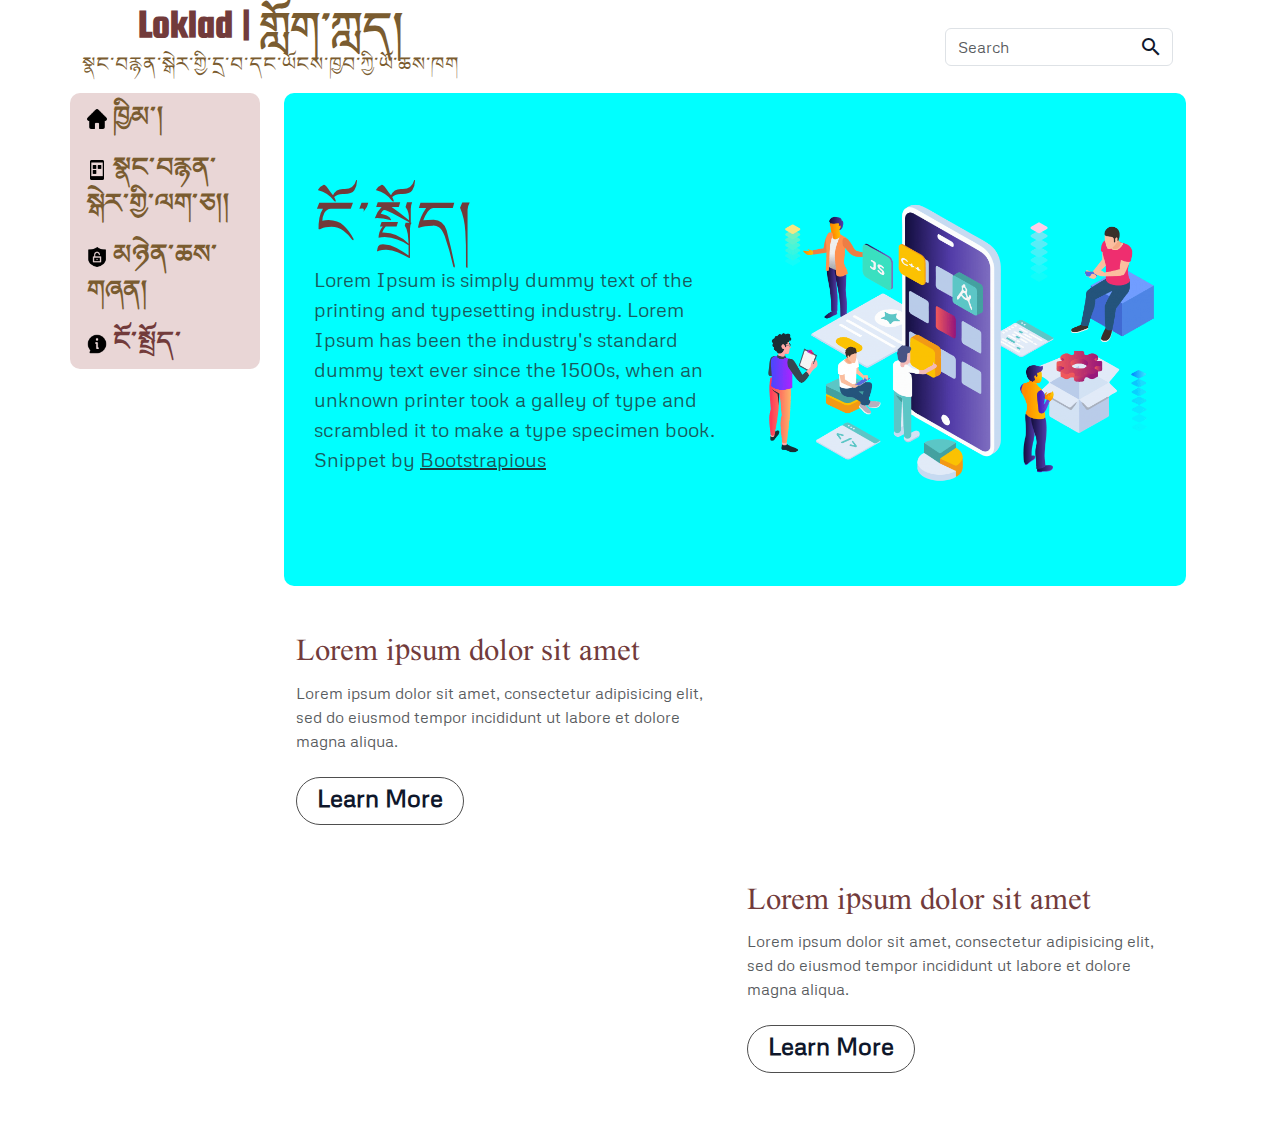
==== about.html @ cc090044 "modification for github" ====
<!doctype html>
<html lang="en">
<head>
  <meta charset="utf-8">
  <meta name="viewport" content="width=device-width, initial-scale=1.0">
  <meta name="description" content="">
  <meta name="author" content="Loklad">
  <title>Loklad</title>
  <!-- Bootstrap CSS -->
  <link href="https://cdn.jsdelivr.net/npm/bootstrap@5.0.0-beta1/dist/css/bootstrap.min.css" rel="stylesheet">

  <!-- Boootstrap's JS -->
  <link href="https://cdn.jsdelivr.net/npm/bootstrap@5.0.2/dist/css/bootstrap.min.css" rel="stylesheet" integrity="sha384-EVSTQN3/azprG1Anm3QDgpJLIm9Nao0Yz1ztcQTwFspd3yD65VohhpuuCOmLASjC" crossorigin="anonymous">
  <!-- Material Icons -->
  <link href="https://fonts.googleapis.com/icon?family=Material+Icons" rel="stylesheet" />
  <link rel="stylesheet" href="https://cdn.jsdelivr.net/npm/bootstrap-icons@1.5.0/font/bootstrap-icons.css">
  <link rel="shortcut icon" href="images/favicon.png" />
  <link rel="stylesheet" href="css/styles.css">
  <script src="https://code.jquery.com/jquery-3.2.1.min.js"></script>
  <script src="js/sidebar.js"></script>
  <script src="js/script.js"></script>

</head>
<body>
    <div class="container-xl">
        <div class="brand">
            <div class="logo text-center">
                <a href="index.html">
                    <h1 class="eng-lang">Loklad | <span class="tib-lang">གློག་ཀླད།</span></h1>
                    <p class="subtitle">སྣང་བརྙན་སྒེར་གྱི་དྲ་བ་དང་ཡོངས་ཁྱབ་ཀྱི་ཡོ་ཆས་ཁག</p>
                </a>
            </div>
            <div class="d-none d-md-inline desktop-search">
                <form class="form-inline">
                    <div class="search-container">
                        <input class="form-control search-box" type="search" placeholder="Search" aria-label="Search">                
                        <i class="material-icons search-icon" type="submit">search</i>
                    </div>
                </form>
            </div>
            <div class="d-inline d-md-none">
                <div class="search-icon" id="search-trigger">
                    <i class="material-icons">search</i>
                </div>
                <form class="mobile-search">
                    <div class="search-container">
                        <input class="form-control search-box" type="search" placeholder="Search" aria-label="Search">                
                    </div>
                </form>
            </div>
            
        </div>
        <ul id="mobile">
            <!-- Toggle button to show/hide the sidebar -->
            <li class="mobile-nav d-md-none" type="button" data-bs-toggle="collapse" data-bs-target="#sidebar">
                <i class="material-icons">menu</i>
            </li>
        </ul>
        <div class="row">
            <!-- Sidebar -->
            <nav id="sidebar" class="col-md-3 col-lg-2 sidebar bg-light collapse">
                <div class="position-sticky">
                    <ul class="nav flex-column">
                        <li><a href="index.html"><img src="images/app-logo/home.png" class="img-fluid breadcrumb-img"> ཁྱིམ་།</a></li>
                        <li><a href="application.html"><img src="images/app-logo/mobile-application.png" class="img-fluid breadcrumb-img"> སྣང་བརྙན་སྒེར་གྱི་ལག་ཅ།།</a></li>
                        <li><a href='other.html'><img src="images/app-logo/cyber-security.png" class="img-fluid breadcrumb-img"> མཉེན་ཆས་གཞན།</a>
                        <li><a href="about.html"><img src="images/app-logo/about.png" class="img-fluid breadcrumb-img"> ངོ་སྤྲོད་</a></li>
                        <!-- Add more navigation links -->
                    </ul>
                </div>
            </nav>
            <nav id="sidebar" class="col-md-3 col-lg-2 sidebar collapse show">
                <ul class="menu">
                    <li><a href="index.html"><img src="images/app-logo/home.png" class="img-fluid breadcrumb-img"> ཁྱིམ་།</a></li>
                    <li><a href="secure.html"><img src="images/app-logo/mobile-application.png" class="img-fluid breadcrumb-img"> སྣང་བརྙན་སྒེར་གྱི་ལག་ཅ།།</a></li>
                    <li><a href='application.html'><img src="images/app-logo/cyber-security.png" class="img-fluid breadcrumb-img"> མཉེན་ཆས་གཞན།</a>
                    <li class="active"><a href="about.html"><img src="images/app-logo/about.png" class="img-fluid breadcrumb-img"> ངོ་སྤྲོད་</a></li>
                </ul> 
            </nav>
            <!-- Main content area -->
            <main class="col-md-9 ms-sm-auto col-lg-10 px-md-4">
                <section>
                    <div class="row m-0 mb-3">
                        <div class="container about py-5">
                            <div class="row h-100 align-items-center py-5">
                                <div class="col-lg-6 about-desc">
                                    <h2 class="display-4">ངོ་སྤྲོད།</h2>
                                    <p class="lead text-muted mb-0">Lorem Ipsum is simply dummy text of the printing and typesetting industry. 
                                    Lorem Ipsum has been the industry's standard dummy text ever since the 1500s, when an unknown printer took a galley of type and scrambled it to make a type specimen book.</p>
                                    <p class="lead text-muted">Snippet by <a href="images/about-bg.png" class="text-muted"> 
                                                <u>Bootstrapious</u></a>
                                    </p>
                                </div>
                                <div class="col-lg-6 d-none d-lg-block"><img src="images/about-bg.png" alt="" class="img-fluid"></div>
                            </div>
                        </div>

                            
                        <div class="container py-5">
                            <div class="row align-items-center mb-5">
                              <div class="col-lg-6 order-2 order-lg-1"><i class="fa fa-bar-chart fa-2x mb-3 text-primary"></i>
                                <h2 class="font-weight-light">Lorem ipsum dolor sit amet</h2>
                                <p class="font-italic text-muted mb-4">Lorem ipsum dolor sit amet, consectetur adipisicing elit, sed do eiusmod tempor incididunt ut labore et dolore magna aliqua.</p>


                                <button type="button" class="btn install" data-bs-toggle="modal" data-bs-target="#learnModal">
                                    Learn More
                                </button>
                                  
                                  <!-- Modal -->
                                <div class="modal fade" id="learnModal" tabindex="-1" aria-labelledby="learnModalLabel" aria-hidden="true">
                                  <div class="modal-dialog">
                                    <div class="modal-content">
                                      <div class="modal-header">
                                          <h1 class="modal-title text-center" id="learnModalLabel">Title ཕབ་ལེན་གནང་རོགས།</h1>
                                          <button type="button" class="btn-close float-end" data-bs-dismiss="modal" aria-label="Close"></button>
                                      </div>
                                      <div class="modal-body">
                                        <div class="row">
                                            <div class="col-4 download-modal text-center">
                                                <a href="https://s3.amazonaws.com/loklad.com/assets/files/apk/fenix-110.0.1-arm64-v8a.apk" download>
                                                    <img class="img-fluid download-logo" src="images/app-logo/android.png">
                                                    <p>&nbsp;Android</p>
                                                </a>
                                            </div>
                                            <div class="col-4 download-modal text-center">
                                                <a href="https://s3.amazonaws.com/loklad.com/assets/files/mac/Firefox115.0.3.dmg" download>
                                                    <img class="img-fluid download-logo" src="images/app-logo/apple.png">
                                                    <p>&nbsp;Mac</p>
                                                </a>
                                            </div>
                                            <div class="col-4 download-modal text-center">
                                                <a href="https://s3.amazonaws.com/loklad.com/assets/files/win/FirefoxSetup115.0.3.exe" download>
                                                    <img class="img-fluid download-logo" src="images/app-logo/microsoft.png">
                                                    <p>&nbsp;Windows</p>
                                                </a>
                                            </div>
                                        </div>
                                    </div>
                                    
                                    </div>
                                  </div>
                                </div>




                              </div>
                              <div class="col-lg-5 px-5 mx-auto order-1 order-lg-2"><img src="https://bootstrapious.com/i/snippets/sn-about/img-1.jpg" alt="" class="img-fluid mb-4 mb-lg-0"></div>
                            </div>
                            <div class="row align-items-center">
                              <div class="col-lg-5 px-5 mx-auto"><img src="https://bootstrapious.com/i/snippets/sn-about/img-2.jpg" alt="" class="img-fluid mb-4 mb-lg-0"></div>
                              <div class="col-lg-6"><i class="fa fa-leaf fa-2x mb-3 text-primary"></i>
                                <h2 class="font-weight-light">Lorem ipsum dolor sit amet</h2>
                                <p class="font-italic text-muted mb-4">Lorem ipsum dolor sit amet, consectetur adipisicing elit, sed do eiusmod tempor incididunt ut labore et dolore magna aliqua.</p>
                                <button type="button" class="btn install" data-bs-toggle="modal" data-bs-target="#learn1Modal">
                                    Learn More
                                </button>
                                  
                                  <!-- Modal -->
                                <div class="modal fade" id="learn1Modal" tabindex="-1" aria-labelledby="learn1ModalLabel" aria-hidden="true">
                                  <div class="modal-dialog">
                                    <div class="modal-content">
                                      <div class="modal-header">
                                          <h1 class="modal-title text-center" id="learn1ModalLabel">Title ཕབ་ལེན་གནང་རོགས།</h1>
                                          <button type="button" class="btn-close float-end" data-bs-dismiss="modal" aria-label="Close"></button>
                                      </div>
                                      <div class="modal-body">
                                        <div class="row">
                                            <div class="col-4 download-modal text-center">
                                                <a href="https://s3.amazonaws.com/loklad.com/assets/files/apk/fenix-110.0.1-arm64-v8a.apk" download>
                                                    <img class="img-fluid download-logo" src="images/app-logo/android.png">
                                                    <p>&nbsp;Android</p>
                                                </a>
                                            </div>
                                            <div class="col-4 download-modal text-center">
                                                <a href="https://s3.amazonaws.com/loklad.com/assets/files/mac/Firefox115.0.3.dmg" download>
                                                    <img class="img-fluid download-logo" src="images/app-logo/apple.png">
                                                    <p>&nbsp;Mac</p>
                                                </a>
                                            </div>
                                            <div class="col-4 download-modal text-center">
                                                <a href="https://s3.amazonaws.com/loklad.com/assets/files/win/FirefoxSetup115.0.3.exe" download>
                                                    <img class="img-fluid download-logo" src="images/app-logo/microsoft.png">
                                                   
                                                </a>
                                            </div>
                                        </div>
                                    </div>
                                    
                                    </div>
                                  </div>
                                </div>
                              </div>
                            </div>
                          </div>
                        </div>
                    </div>
                </section> 
            </main>
        </div>
    </div>
    
  <!-- End custom js for this page-->

<script>$(".custom-carousel").owlCarousel({
    autoWidth: true,
    loop: true
  });
  $(document).ready(function () {
    $(".custom-carousel .item").click(function () {
      $(".custom-carousel .item").not($(this)).removeClass("active");
      $(this).toggleClass("active");
    });
  });
  </script>
  <script src="https://cdn.jsdelivr.net/npm/bootstrap@5.0.2/dist/js/bootstrap.bundle.min.js" integrity="sha384-MrcW6ZMFYlzcLA8Nl+NtUVF0sA7MsXsP1UyJoMp4YLEuNSfAP+JcXn/tWtIaxVXM" crossorigin="anonymous"></script>
    
  </body>

</html>
---- css/styles.css ----
/*------------- Fonts Start------ */
@import url('https://fonts.googleapis.com/css?family=Metrophobic|Squada+One');
@font-face{
font-family:"sarchen";
src: url("/assets/tibfont/Qomolangma-UchenSarchen.ttf");
}
@font-face{
font-family:"sarchung";
src: url("/assets/tibfont/Qomolangma-UchenSarchung.ttf");
}  
/*------------- Fonts End------ */
:root {
    --primary: #723b3b;
    --secondary: #7a5c30;
    --bg:rgb(233, 214, 214);
    --light: #f1f8ff;
    --dark: #0f172b;
    --font-size-small: 14px;
    --font-size-medium: 16px;
    --font-size-large: 18px;
    --font-size-heading: 24px;
    --font-size-logo: 40px;
  }

h2,h3,h4,h5,h6{
    color:var(--primary);
    font-family: "sarchung";
}

.col-md-3.mb-3.col-6 a {
    text-decoration: none;
}


body{
    margin:0px auto;
    overflow-y: scroll;
    padding:0px;
    text-decoration:none;
    font-family: 'Metrophobic';
}

/* ---------Header starts ---- */
.brand{
    display: flex;
    align-items: center;
    justify-content: space-between;
}

.logo{
    display: flex;
    margin-left: 0;
}
.logo a{
    text-decoration: none;
}
.logo .eng-lang{
    font-size: var(--font-size-logo);
    font-weight: 700;
    font-family:'Squada One', cursive;
    color:var(--primary);
}
.logo .tib-lang{
    font-size:var(--font-size-logo);
    font-weight: 700;
    font-family: "sarchung";
    color: var(--secondary);
}
.logo .subtitle{
    font-size: var(--font-size-large);
    font-weight: 400;
    margin-top: -10px;
    font-family:"sarchung";
    color: var(--secondary);

}
.desktop-search{
    margin-right: 25px;
}
.search-container {
    position: relative;
}


form.form-inline {
    flex-grow: 1;
    display: flex;
    justify-content: center;
    
}

.search-icon {
    position: absolute;
    color: var(--dark);
    top: 0;
    right: 0;
    height: 100%;
    display: flex;
    align-items: center;
    padding: 0 10px; /* Adjust this value to control the spacing around the icon */
}

.search-icon:hover{
    color: var(--secondary);
}

/* Sidebar Container */
.sidebar{
    height: 100%;
    background-color: var(--bg);
    border-radius: 10px;    
}
.sidebar ul.nav.flex-column {
    background-color: var(--bg);
    padding: 5px 0 10px 0;
    margin-bottom:10px;
    border-radius: 10px;
}
.sidebar ul.nav.flex-column li {
    padding: 5px 10px;
}
.sidebar ul.nav.flex-column li a {
    color: var(--primary);
    text-decoration: none;
    display: block;
    transition: all 0.3s;
}

ul{
    list-style: none;
    margin:0;
    padding: 0;

}

/* Style the links in the sidebar */
.menu a {
text-decoration: none;
color:var(--secondary);
font-size:var(--font-size-heading);
font-weight: 600;
font-family:"sarchung";
display: block;
padding: 5px;
padding-bottom: 10px;
transition: background-color 0.3s, color 0.3s;
border-radius: 25px;
}
.menu li a:hover {
color: var(--primary);
}
/* Style for the active menu item */
.menu li.active a {
    color:var(--primary);
}

/*main content*/

/* Style the carousel container */
.carousel {
    max-width: 100%;
    margin: 0 auto; 
    margin-bottom: 10px;
    border-radius: 10px;
}

/* Style the carousel images */
.carousel-inner .carousel-item img {
    width: 100%;
    height: auto;
    border-radius: 10px !important;
    transition: border-radius 0.5s ease; 

}
.carousel-inner .carousel-item img:active {
    width: 100%;
    height: auto;
    border-radius: 10px;
    transition: border-radius 0.5s ease; 

}

/* Style the carousel controls (left and right arrows) */
.carousel-control-prev, .carousel-control-next {
    background-color: rgba(0, 0, 0, 0.5); 
    border: none;
    border-radius: 50%;
    width: 40px; 
    height: 40px;
    margin-top: 210px; 
    margin-left: 30px;
    margin-right: 30px;
}

.carousel-control-prev-icon, .carousel-control-next-icon {
    color: #fff; 
}

/* Style the carousel controls on hover */
.carousel-control-prev:hover, .carousel-control-next:hover {
    background-color: var(--secondary);
}

.app-cover{
    border-radius: 10px;
    background-color: rgb(233, 214, 214);

  }
.app-cover a{
    text-decoration: none;
}
.app-title{
    padding-top: 5px;
    font-size:var(--font-size-medium);
    font-weight: 600;
}
.app-subtitle{
    font-size: 14px;
    font-weight: 500;
    color:var(--primary);
}
.text-success{
    color: var(--primary);
}
.popular-apps{
    margin-top: 15px;
}
.app-details{
    margin-left: 2px;
}


.app-title2{
    padding-top: 5px;
    margin-left: 10px;
    font-size: 16px;
    font-weight: 600;
}


/*Single Post*/
.breadcrumb{
    background-color: aqua;
    padding: 8px 10px 15px 15px;
    border-radius: 10px;
}
.breadcrumb li{
    color: var(--primary);
    font-size: var(--font-size-heading);
    font-weight: 600;
    text-decoration: none;
}
.breadcrumb-item.active a {
    color:var(--primary);
    text-decoration: none;
}
li.breadcrumb-item.active[aria-current="page"] {
    color: var(--secondary);
}
.breadcrumb-img{
    max-width: 20px;
    padding-top: 6px;
}

.single-cover{
    border-radius: 10px;
    text-decoration: none;

  }
.single-title{
    padding-top: 5px;
    font-size:var(--font-size-heading);
    font-weight: 600;
}
.single-subtitle{
    font-size:var(--font-size-large);
    font-weight: 500;
}
.single-apps{
    margin-top: 0;
    border: #e6e3e3;
    max-width: 150px;
    border-radius: 30px;
    margin-bottom: 15px;
}
/* Style for the primary button */
.install {
    color: var(--dark);
    padding: 8px 20px;
    padding-top: 2px !important;
    font-weight: 600;
    border-radius: 25px; 
    border-color: #4e4e4e;
    font-size: var(--font-size-heading);
    cursor: pointer;
    margin-bottom: 10px;
}

/* Hover effect */
.install:hover { 
    background-color: var(--light);
    color: var(--secondary);
}

.modal{
    border-radius: 10px;

}
.download-modal p{
    font-size:var(--font-size-small);
    margin-top: 10px;
    font-weight: 600;
}
.modal-header{
    background-color: var(--bg);
    color: var(--primary);
    text-align: center;
    padding: 20px;
}

.modal-title{
    text-align: center;
    font-size:var(--font-size-heading);
    margin-bottom: 10px;
}
.download-modal a{
    text-decoration: none;
}
.download-logo{
    max-width: 70px;
}
/* CSS for the modal body to make it scrollable */
.modal-body {
    max-height: calc(100vh - 200px); 
    overflow-y: auto;
}

.btn-close{
    color:var(--primary);
    font-weight: 600;
    border:none;
    cursor: pointer;
}
.close:hover {
    background-color:silver; 
    color: #fff;
}


/*Screenshots*/
.tab-container {
    background-color: aqua;
    border-radius: 10px;
    padding: 15px;
    margin-bottom: 15px;
  }
  
  .nav-item {
    padding: 5px 10px;
  }
  
  /* Style the active tab link */
  .nav-tabs .nav-item .nav-link.active {
    background-color: var(--bg);
    color: var(--primary);
    font-weight: 600;
    font-size: var(--font-size-large);
  }
  
  .nav-tabs .nav-item .nav-link {
    background-color: #f8f9fa; 
    color: var(--primary);
    font-size: var(--font-size-large);
    font-weight: 600;
    border-color: #ccc; 
  }
  
  .screenshots {
    margin: 15px 0; 
  }
  
  .img-capture {
    border-radius: 5px;
  }
  
/*Accordian*/

.accordion-title{
font-size:var(--font-size-heading);
font-weight: 600;
color: var(--primary);
font-family:"sarchen";
}

.accordion-body{
font-family:"sarchung";
font-size: var(--font-size-large);
color: var(--secondary);
}

.more{
    font-size: 14px;
    font-weight:600;
    margin-top: 15px;
}

.about-apps-img{
    max-width: 30px;
    margin-left: 10px;
    padding: 5px;
}
.about-apps-img:hover{
    background-color:aqua;
    border-radius: 5px;
}
.modal-image{
    max-width: 45px;
    border-radius: 10px;
    background-color: var(--light);
    margin-right: 15px;
}
.infographics, .video{
    cursor: pointer;
}


.hover-box {
    display: none;
    position: absolute;
    background-color: #f9f9f9;
    border: 1px solid #ddd;
    padding: 10px;
    z-index: 1;
}
.img-fluid.guide {
    max-width: 100%; 
    height: auto; 
    display: block; 
    margin: 0 auto; 
    border: 2px solid #007bff;
}
.about{
    background-color:aqua;
    border-radius: 10px;
}
.about-desc{
    padding-left: 30px;
}

/*------------------ Smaller Mobile Device screen /Iphone 5  and other android --------------------- */

/* Media query for screens smaller than 576px (typical small smartphones) */
@media (max-width: 575.98px) {
    .logo {
        text-align: left;
        margin-left: 10px;
    }
    .logo .eng-lang{
        margin-top: 10px;
        font-size: var(--font-size-heading);
    }
    .logo .tib-lang{
        font-size: var(--font-size-heading);
    }
    .logo .subtitle{
        display: none;
    }

/* Style for the mobile search container */
.mobile-search .search-container {
    max-height: 0;
    overflow: hidden; 
    transition: max-height 0.3s ease-in-out; 
}

/* Style for the search icon */
.search-icon {
    cursor: pointer;
    color: var(--primary); 
    position: relative;
    top: 0;
    left: 50%; 
    transform: translateX(-150%); 
}

/* Style for the search box */
.search-box {
    width: 100%;
    padding: 0;
    border: none;
    background: none;
    transition: width 0.3s ease-in-out; 
}





    /* Style the links in the sidebar */
    .menu{
        display: none;
    }

    /*main content*/
    .carousel-control-prev, .carousel-control-next {
        width: 40px; 
        height: 40px; 
        margin-top: 50px;
    }

    .app-title{
        padding-top: 5px;
        font-size: var(--font-size-large);
    }
    .app-subtitle{
        font-size:var(--font-size-small)
    }

    .rating{
        font-size:var(--font-size-small);
    }

    .app-title2{
        padding-top: 5px;
        margin-left: 5px;
        font-size: var(--font-size-small);
    }
    .text-success{
        font-size: var(--font-size-small);
        margin-top: 5px;
        padding-bottom: 0;

    }


    /*Single Post*/

    .breadcrumb-item{
        font-size: var(--font-size-large);
    }

    .single-title{
        padding-top: 5px;
        font-size:var(--font-size-large)
    }
    .single-subtitle{
        font-size: var(--font-size-medium);
    }
    
    .rating{
        margin-top: 0;
        font-size:var(--font-size-small);
    }
    .install {
        padding: 8px 15px;
        font-size: var(--font-size-small);
        cursor: pointer; 
    }

    .modal{
        margin-top: 18%;
        border-radius: 10px;

    }
    .download-logo{
        max-width: 70px;
    }
    .btn-close{
        padding: 10px 20px;
        border-radius: 25px; 
    }

    /*Accordion starts*/

    .accordion-title{
    font-size: var(--font-size-large);
    }
    .accordion-body{
        font-size:var(--font-size-small);
        }

    }
    
    /* Media query for screens between 576px and 767px (larger smartphones and small tablets) */
    @media (max-width: 767.98px) {
   
        .logo {
            text-align: left;
        }
    
        .logo .eng-lang{
            margin-top: 10px;
            font-size: 20px;
        }
        .logo .tib-lang{
            font-size: 20px;
        }
        .logo .subtitle{
            display: none;
        }
    



            /* Style for the mobile search container */
    .mobile-search .search-container {
        display: none; /* Initially hide the search box */
        transition: display 0.3s ease-in-out;
    }

    /* Style for the search icon */
    .search-icon {
        cursor: pointer;
        color: var(--primary); /* Apply your custom color variable here */
        position: relative;
        top: 0;
        left: 50%; /* Position the icon horizontally at the middle */
        transform: translateX(-150%); /* Center the icon horizontally */
    }


    /* Style for the search box */
    .search-box {
        width: 0;
        overflow: hidden;
        padding: 0;
        border: none;
        background: none;
        transition: width 0.3s ease-in-out;
    }

    /* Style the links in the sidebar */

    .menu{
        display: none;
    }

    /*main content*/
    .carousel-control-prev, .carousel-control-next {
        width: 40px; 
        height: 40px;
        margin-top: 50px; 
    }
    
    .app-title{
        padding-top: 5px;
    }
    .app-subtitle{
        font-size: 13px;
        }
    .app-details{
        margin-left: 2px;
    }

    .rating{
        font-size: 12px;
    }
    
    .app-title2{
        padding-top: 5px;
        margin-left: 5px;
        font-size: 14px;
    }
    .text-success{
        font-size: 12px;
        margin-top: 5px;
        padding-bottom: 0;
    }
       
    
    /* Media query for screens between 768px and 991px (medium-sized tablets and small desktops) */
    @media (max-width: 991.98px) {
        .logo {
            flex-direction: column; 
        }

        .logo .eng-lang{
            margin-top: 10px;
            font-size: 25px;
        }
        .logo .tib-lang{
            font-size: 25px;
        }
        .logo .subtitle{
            display: none;
        }
        .desktop-search{
            margin-right:33%;
        }

    .menu{
        display: none;
    }
    .mobile-nav{
        float:right;
        padding-right: 5px;
        position: absolute;
        padding-top: 12px;
        top: 0;
        right: 0;
        margin-right: 20px;
        border: none;
    }
    
    .app-title{
        padding-top: 5px;
        font-size: 18px;
    }
    .app-subtitle{
        font-size: 13px;
    }

    .app-details{
        margin-left: 2px;
    }
    

    .rating{
        font-size: 14px;
    }
    
    .app-title2{
        padding-top: 5px;
        margin-left: 5px;
        font-size: 14px;
    }
    .text-success{
        font-size: 12px;
        margin-top: 5px;
        padding-bottom: 0;
    }
    
    
    
    
    }
    
    /* Media query for screens between 992px and 1199px (larger tablets and desktops) */
    @media (max-width: 1199.98px) {
        .logo {
            flex-direction: column; /* Stack elements vertically */
        }

        .logo .eng-lang{
            margin-top: 10px;
            font-size: 25px;
        }
        .logo .tib-lang{
            font-size: 25px;
        }
        .logo .subtitle{
            display: none;
        }
        .desktop-search{
            margin-right: 0;
        }
    
    /* Style the links in the sidebar */

    .app-title{
        padding-top: 5px;
        font-size: 18px;
    }
    .app-subtitle{
        font-size: 13px;
    }

    .app-details{
        margin-left: 2px;
    }
    

    .rating{
        font-size: 14px;
    }
    
    .app-title2{
        padding-top: 5px;
        margin-left: 5px;
        font-size: 14px;
    }
    .text-success{
        font-size: 12px;
        margin-top: 5px;
        padding-bottom: 0;
    }

    }
    
    /* Media query for screens 1200px and larger (large desktops and wide screens) */
    @media (max-width: 1399.98px){
        .desktop-search{
            margin-right: 13%;
        }
       
    }
    
    /* Media query for landscape-oriented devices (e.g., tablets and smartphones) */
    @media (orientation: landscape) {
    
    }
    
    /* Media query for high-resolution (Retina) displays */
    @media (-webkit-min-device-pixel-ratio: 2), (min-resolution: 192dpi) {
    
    }
  
    }
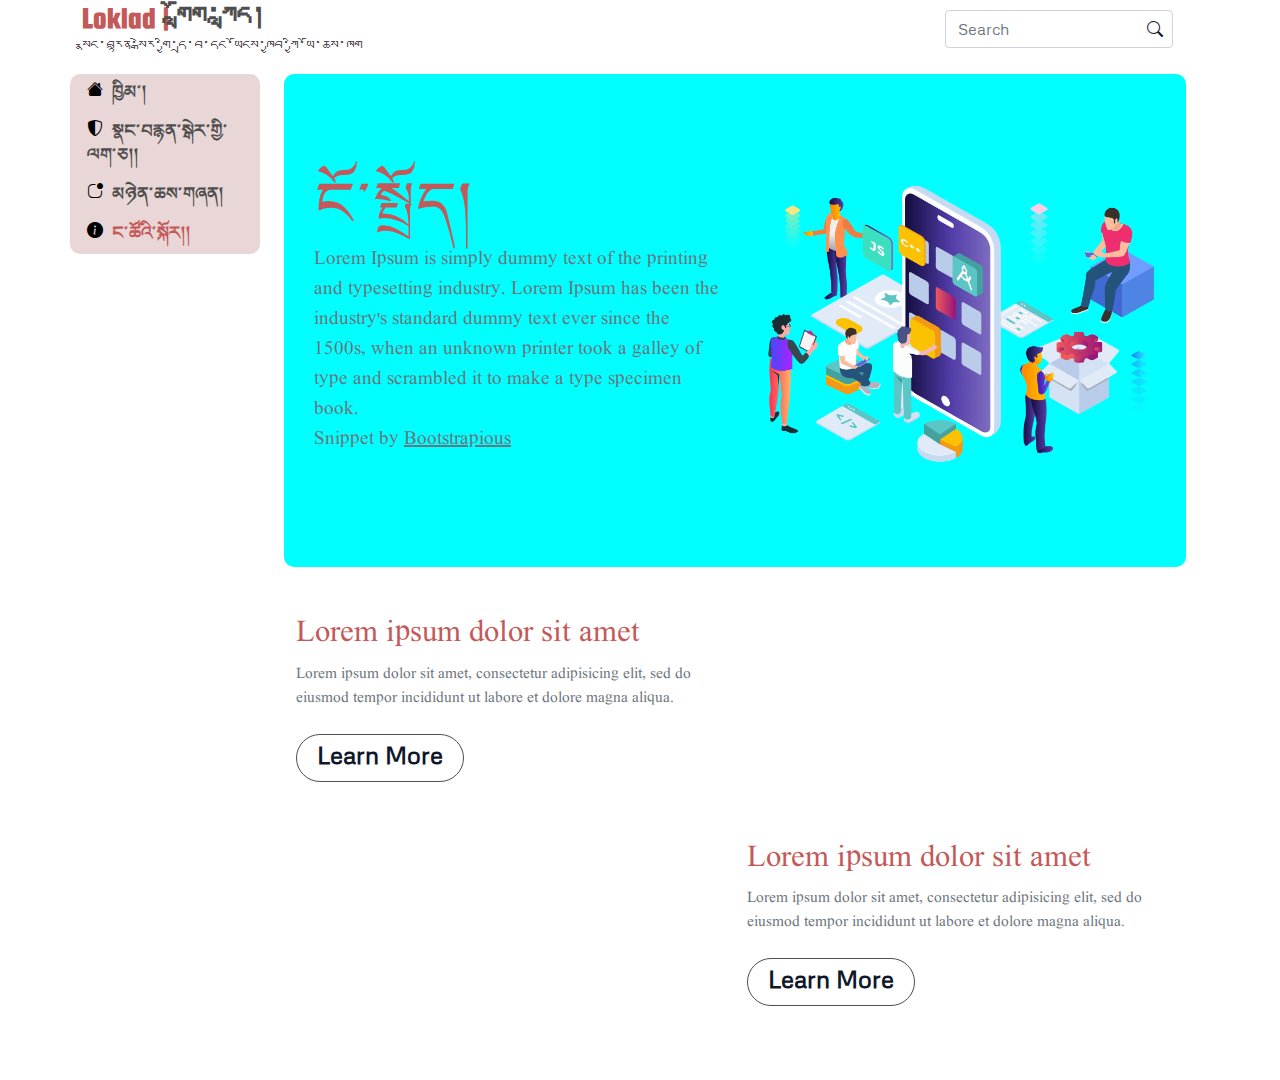
==== commit 7a220fa6: "replacing material icons with bootstrap icons" ====
--- a/about.html
+++ b/about.html
@@ -1,30 +1,27 @@
 <!doctype html>
 <html lang="en">
-<head>
-  <meta charset="utf-8">
-  <meta name="viewport" content="width=device-width, initial-scale=1.0">
-  <meta name="description" content="">
-  <meta name="author" content="Loklad">
-  <title>Loklad</title>
-  <!-- Bootstrap CSS -->
-  <link href="https://cdn.jsdelivr.net/npm/bootstrap@5.0.0-beta1/dist/css/bootstrap.min.css" rel="stylesheet">
-
-  <!-- Boootstrap's JS -->
-  <link href="https://cdn.jsdelivr.net/npm/bootstrap@5.0.2/dist/css/bootstrap.min.css" rel="stylesheet" integrity="sha384-EVSTQN3/azprG1Anm3QDgpJLIm9Nao0Yz1ztcQTwFspd3yD65VohhpuuCOmLASjC" crossorigin="anonymous">
-  <!-- Material Icons -->
-  <link href="https://fonts.googleapis.com/icon?family=Material+Icons" rel="stylesheet" />
-  <link rel="stylesheet" href="https://cdn.jsdelivr.net/npm/bootstrap-icons@1.5.0/font/bootstrap-icons.css">
-  <link rel="shortcut icon" href="images/favicon.png" />
-  <link rel="stylesheet" href="css/styles.css">
-  <script src="https://code.jquery.com/jquery-3.2.1.min.js"></script>
-  <script src="js/sidebar.js"></script>
-  <script src="js/script.js"></script>
-
-</head>
+    <head>
+        <meta charset="utf-8">
+        <meta name="viewport" content="width=device-width, initial-scale=1.0">
+        <meta name="description" content="">
+        <meta name="author" content="Loklad">
+        <title>Secure Application</title>
+    
+        <!-- Bootstrap CSS -->
+        <link rel="stylesheet" href="css/bootstrap.min.css">
+        <link rel="stylesheet" href="https://cdn.jsdelivr.net/npm/bootstrap-icons@1.5.0/font/bootstrap-icons.css">
+        <link rel="shortcut icon" href="images/favicon.png" />
+        <link rel="stylesheet" href="css/styles.css">
+        <!-- Javascripts -->
+        <script src="https://code.jquery.com/jquery-3.2.1.min.js"></script>
+        <script src="js/sidebar.js"></script>
+        <script src="js/script.js"></script>
+    
+    </head>
 <body>
     <div class="container-xl">
         <div class="brand">
-            <div class="logo text-center">
+            <div class="logo">
                 <a href="index.html">
                     <h1 class="eng-lang">Loklad | <span class="tib-lang">གློག་ཀླད།</span></h1>
                     <p class="subtitle">སྣང་བརྙན་སྒེར་གྱི་དྲ་བ་དང་ཡོངས་ཁྱབ་ཀྱི་ཡོ་ཆས་ཁག</p>
@@ -34,13 +31,13 @@
                 <form class="form-inline">
                     <div class="search-container">
                         <input class="form-control search-box" type="search" placeholder="Search" aria-label="Search">                
-                        <i class="material-icons search-icon" type="submit">search</i>
+                        <i class="bi bi-search search-icon" type="submit"></i>
                     </div>
                 </form>
             </div>
             <div class="d-inline d-md-none">
                 <div class="search-icon" id="search-trigger">
-                    <i class="material-icons">search</i>
+                    <span class="icons"><i class="bi bi-search search-icon"></i></span>
                 </div>
                 <form class="mobile-search">
                     <div class="search-container">
@@ -48,7 +45,6 @@
                     </div>
                 </form>
             </div>
-            
         </div>
         <ul id="mobile">
             <!-- Toggle button to show/hide the sidebar -->
@@ -61,20 +57,20 @@
             <nav id="sidebar" class="col-md-3 col-lg-2 sidebar bg-light collapse">
                 <div class="position-sticky">
                     <ul class="nav flex-column">
-                        <li><a href="index.html"><img src="images/app-logo/home.png" class="img-fluid breadcrumb-img"> ཁྱིམ་།</a></li>
-                        <li><a href="application.html"><img src="images/app-logo/mobile-application.png" class="img-fluid breadcrumb-img"> སྣང་བརྙན་སྒེར་གྱི་ལག་ཅ།།</a></li>
-                        <li><a href='other.html'><img src="images/app-logo/cyber-security.png" class="img-fluid breadcrumb-img"> མཉེན་ཆས་གཞན།</a>
-                        <li><a href="about.html"><img src="images/app-logo/about.png" class="img-fluid breadcrumb-img"> ངོ་སྤྲོད་</a></li>
+                        <li><a href="index.html"><span class="icons"><i class="bi bi-house-fill"></i></span> ཁྱིམ་།</a></li>
+                        <li><a href="secure.html"><span class="icons"><i class="bi bi-shield-shaded"></i></span> སྣང་བརྙན་སྒེར་གྱི་ལག་ཅ།།</a></li>
+                        <li><a href='application.html'><span class="icons"><i class="bi bi-app-indicator"></i></span> མཉེན་ཆས་གཞན།</a>
+                        <li><a href="about.html"><span class="icons"><i class="bi bi-info-circle-fill"></i></span> ང་ཚོའི་སྐོར།།</a> </li>
                         <!-- Add more navigation links -->
                     </ul>
                 </div>
             </nav>
             <nav id="sidebar" class="col-md-3 col-lg-2 sidebar collapse show">
                 <ul class="menu">
-                    <li><a href="index.html"><img src="images/app-logo/home.png" class="img-fluid breadcrumb-img"> ཁྱིམ་།</a></li>
-                    <li><a href="secure.html"><img src="images/app-logo/mobile-application.png" class="img-fluid breadcrumb-img"> སྣང་བརྙན་སྒེར་གྱི་ལག་ཅ།།</a></li>
-                    <li><a href='application.html'><img src="images/app-logo/cyber-security.png" class="img-fluid breadcrumb-img"> མཉེན་ཆས་གཞན།</a>
-                    <li class="active"><a href="about.html"><img src="images/app-logo/about.png" class="img-fluid breadcrumb-img"> ངོ་སྤྲོད་</a></li>
+                    <li><a href="index.html"><span class="icons"><i class="bi bi-house-fill"></i></span> ཁྱིམ་།</a></li>
+                    <li><a href="secure.html"><span class="icons"><i class="bi bi-shield-shaded"></i></span> སྣང་བརྙན་སྒེར་གྱི་ལག་ཅ།།</a></li>
+                    <li><a href='application.html'><span class="icons"><i class="bi bi-app-indicator"></i></span> མཉེན་ཆས་གཞན།</a>
+                    <li class="active"><a href="about.html"><span class="icons"><i class="bi bi-info-circle-fill"></i></span> ང་ཚོའི་སྐོར།།</a> </li>
                 </ul> 
             </nav>
             <!-- Main content area -->
--- a/css/styles.css
+++ b/css/styles.css
@@ -10,8 +10,8 @@
 }  
 /*------------- Fonts End------ */
 :root {
-    --primary: #723b3b;
-    --secondary: #7a5c30;
+    --primary: #c45959;
+    --secondary: #4e4e4e;
     --bg:rgb(233, 214, 214);
     --light: #f1f8ff;
     --dark: #0f172b;
@@ -19,12 +19,15 @@
     --font-size-medium: 16px;
     --font-size-large: 18px;
     --font-size-heading: 24px;
-    --font-size-logo: 40px;
+    --font-size-logo: 30px;
   }
 
-h2,h3,h4,h5,h6{
+h1,h2,h3,h4,h5,h6{
     color:var(--primary);
     font-family: "sarchung";
+}
+p{
+    font-family: "sarchen";
 }
 
 .col-md-3.mb-3.col-6 a {
@@ -43,7 +46,6 @@
 /* ---------Header starts ---- */
 .brand{
     display: flex;
-    align-items: center;
     justify-content: space-between;
 }
 
@@ -57,25 +59,26 @@
 .logo .eng-lang{
     font-size: var(--font-size-logo);
     font-weight: 700;
-    font-family:'Squada One', cursive;
+    font-family: 'Squada One', cursive;
     color:var(--primary);
 }
 .logo .tib-lang{
     font-size:var(--font-size-logo);
     font-weight: 700;
-    font-family: "sarchung";
+    font-family: 'Squada One', cursive;
     color: var(--secondary);
 }
 .logo .subtitle{
-    font-size: var(--font-size-large);
+    font-size: var(--font-size-medium);
     font-weight: 400;
     margin-top: -10px;
-    font-family:"sarchung";
+    font-family:"Metrophobic";
     color: var(--secondary);
 
 }
 .desktop-search{
     margin-right: 25px;
+    margin-top: 10px;
 }
 .search-container {
     position: relative;
@@ -137,14 +140,18 @@
 .menu a {
 text-decoration: none;
 color:var(--secondary);
-font-size:var(--font-size-heading);
+font-size:var(--font-size-medium);
 font-weight: 600;
 font-family:"sarchung";
 display: block;
 padding: 5px;
 padding-bottom: 10px;
 transition: background-color 0.3s, color 0.3s;
-border-radius: 25px;
+}
+.icons{
+    color: black;
+    margin-top: 10px;
+    margin-right: 5px;
 }
 .menu li a:hover {
 color: var(--primary);
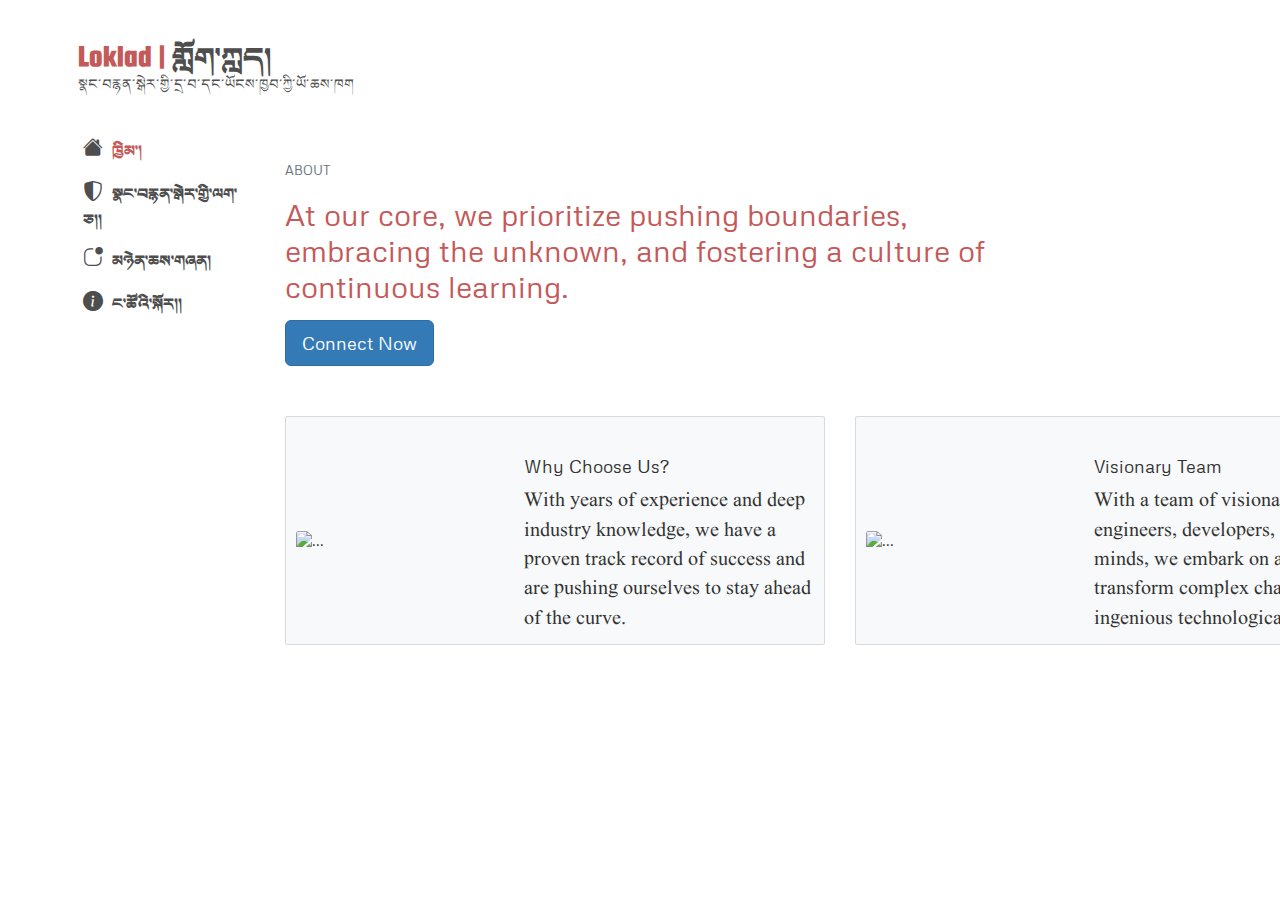
==== commit 75b87e1c: "make changes in UI and fonts" ====
--- a/about.html
+++ b/about.html
@@ -1,217 +1,125 @@
-<!doctype html>
-<html lang="en">
-    <head>
-        <meta charset="utf-8">
-        <meta name="viewport" content="width=device-width, initial-scale=1.0">
-        <meta name="description" content="">
-        <meta name="author" content="Loklad">
-        <title>Secure Application</title>
-    
-        <!-- Bootstrap CSS -->
-        <link rel="stylesheet" href="css/bootstrap.min.css">
-        <link rel="stylesheet" href="https://cdn.jsdelivr.net/npm/bootstrap-icons@1.5.0/font/bootstrap-icons.css">
-        <link rel="shortcut icon" href="images/favicon.png" />
-        <link rel="stylesheet" href="css/styles.css">
-        <!-- Javascripts -->
-        <script src="https://code.jquery.com/jquery-3.2.1.min.js"></script>
-        <script src="js/sidebar.js"></script>
-        <script src="js/script.js"></script>
-    
-    </head>
-<body>
-    <div class="container-xl">
-        <div class="brand">
-            <div class="logo">
-                <a href="index.html">
-                    <h1 class="eng-lang">Loklad | <span class="tib-lang">གློག་ཀླད།</span></h1>
-                    <p class="subtitle">སྣང་བརྙན་སྒེར་གྱི་དྲ་བ་དང་ཡོངས་ཁྱབ་ཀྱི་ཡོ་ཆས་ཁག</p>
-                </a>
-            </div>
-            <div class="d-none d-md-inline desktop-search">
-                <form class="form-inline">
-                    <div class="search-container">
-                        <input class="form-control search-box" type="search" placeholder="Search" aria-label="Search">                
-                        <i class="bi bi-search search-icon" type="submit"></i>
-                    </div>
-                </form>
-            </div>
-            <div class="d-inline d-md-none">
-                <div class="search-icon" id="search-trigger">
-                    <span class="icons"><i class="bi bi-search search-icon"></i></span>
-                </div>
-                <form class="mobile-search">
-                    <div class="search-container">
-                        <input class="form-control search-box" type="search" placeholder="Search" aria-label="Search">                
-                    </div>
-                </form>
-            </div>
-        </div>
-        <ul id="mobile">
-            <!-- Toggle button to show/hide the sidebar -->
-            <li class="mobile-nav d-md-none" type="button" data-bs-toggle="collapse" data-bs-target="#sidebar">
-                <i class="material-icons">menu</i>
-            </li>
-        </ul>
-        <div class="row">
-            <!-- Sidebar -->
-            <nav id="sidebar" class="col-md-3 col-lg-2 sidebar bg-light collapse">
-                <div class="position-sticky">
-                    <ul class="nav flex-column">
-                        <li><a href="index.html"><span class="icons"><i class="bi bi-house-fill"></i></span> ཁྱིམ་།</a></li>
-                        <li><a href="secure.html"><span class="icons"><i class="bi bi-shield-shaded"></i></span> སྣང་བརྙན་སྒེར་གྱི་ལག་ཅ།།</a></li>
-                        <li><a href='application.html'><span class="icons"><i class="bi bi-app-indicator"></i></span> མཉེན་ཆས་གཞན།</a>
-                        <li><a href="about.html"><span class="icons"><i class="bi bi-info-circle-fill"></i></span> ང་ཚོའི་སྐོར།།</a> </li>
-                        <!-- Add more navigation links -->
-                    </ul>
-                </div>
-            </nav>
-            <nav id="sidebar" class="col-md-3 col-lg-2 sidebar collapse show">
-                <ul class="menu">
-                    <li><a href="index.html"><span class="icons"><i class="bi bi-house-fill"></i></span> ཁྱིམ་།</a></li>
-                    <li><a href="secure.html"><span class="icons"><i class="bi bi-shield-shaded"></i></span> སྣང་བརྙན་སྒེར་གྱི་ལག་ཅ།།</a></li>
-                    <li><a href='application.html'><span class="icons"><i class="bi bi-app-indicator"></i></span> མཉེན་ཆས་གཞན།</a>
-                    <li class="active"><a href="about.html"><span class="icons"><i class="bi bi-info-circle-fill"></i></span> ང་ཚོའི་སྐོར།།</a> </li>
-                </ul> 
-            </nav>
-            <!-- Main content area -->
-            <main class="col-md-9 ms-sm-auto col-lg-10 px-md-4">
-                <section>
-                    <div class="row m-0 mb-3">
-                        <div class="container about py-5">
-                            <div class="row h-100 align-items-center py-5">
-                                <div class="col-lg-6 about-desc">
-                                    <h2 class="display-4">ངོ་སྤྲོད།</h2>
-                                    <p class="lead text-muted mb-0">Lorem Ipsum is simply dummy text of the printing and typesetting industry. 
-                                    Lorem Ipsum has been the industry's standard dummy text ever since the 1500s, when an unknown printer took a galley of type and scrambled it to make a type specimen book.</p>
-                                    <p class="lead text-muted">Snippet by <a href="images/about-bg.png" class="text-muted"> 
-                                                <u>Bootstrapious</u></a>
-                                    </p>
-                                </div>
-                                <div class="col-lg-6 d-none d-lg-block"><img src="images/about-bg.png" alt="" class="img-fluid"></div>
-                            </div>
-                        </div>
-
-                            
-                        <div class="container py-5">
-                            <div class="row align-items-center mb-5">
-                              <div class="col-lg-6 order-2 order-lg-1"><i class="fa fa-bar-chart fa-2x mb-3 text-primary"></i>
-                                <h2 class="font-weight-light">Lorem ipsum dolor sit amet</h2>
-                                <p class="font-italic text-muted mb-4">Lorem ipsum dolor sit amet, consectetur adipisicing elit, sed do eiusmod tempor incididunt ut labore et dolore magna aliqua.</p>
-
-
-                                <button type="button" class="btn install" data-bs-toggle="modal" data-bs-target="#learnModal">
-                                    Learn More
-                                </button>
-                                  
-                                  <!-- Modal -->
-                                <div class="modal fade" id="learnModal" tabindex="-1" aria-labelledby="learnModalLabel" aria-hidden="true">
-                                  <div class="modal-dialog">
-                                    <div class="modal-content">
-                                      <div class="modal-header">
-                                          <h1 class="modal-title text-center" id="learnModalLabel">Title ཕབ་ལེན་གནང་རོགས།</h1>
-                                          <button type="button" class="btn-close float-end" data-bs-dismiss="modal" aria-label="Close"></button>
-                                      </div>
-                                      <div class="modal-body">
-                                        <div class="row">
-                                            <div class="col-4 download-modal text-center">
-                                                <a href="https://s3.amazonaws.com/loklad.com/assets/files/apk/fenix-110.0.1-arm64-v8a.apk" download>
-                                                    <img class="img-fluid download-logo" src="images/app-logo/android.png">
-                                                    <p>&nbsp;Android</p>
-                                                </a>
-                                            </div>
-                                            <div class="col-4 download-modal text-center">
-                                                <a href="https://s3.amazonaws.com/loklad.com/assets/files/mac/Firefox115.0.3.dmg" download>
-                                                    <img class="img-fluid download-logo" src="images/app-logo/apple.png">
-                                                    <p>&nbsp;Mac</p>
-                                                </a>
-                                            </div>
-                                            <div class="col-4 download-modal text-center">
-                                                <a href="https://s3.amazonaws.com/loklad.com/assets/files/win/FirefoxSetup115.0.3.exe" download>
-                                                    <img class="img-fluid download-logo" src="images/app-logo/microsoft.png">
-                                                    <p>&nbsp;Windows</p>
-                                                </a>
-                                            </div>
-                                        </div>
-                                    </div>
-                                    
-                                    </div>
-                                  </div>
-                                </div>
-
-
-
-
-                              </div>
-                              <div class="col-lg-5 px-5 mx-auto order-1 order-lg-2"><img src="https://bootstrapious.com/i/snippets/sn-about/img-1.jpg" alt="" class="img-fluid mb-4 mb-lg-0"></div>
-                            </div>
-                            <div class="row align-items-center">
-                              <div class="col-lg-5 px-5 mx-auto"><img src="https://bootstrapious.com/i/snippets/sn-about/img-2.jpg" alt="" class="img-fluid mb-4 mb-lg-0"></div>
-                              <div class="col-lg-6"><i class="fa fa-leaf fa-2x mb-3 text-primary"></i>
-                                <h2 class="font-weight-light">Lorem ipsum dolor sit amet</h2>
-                                <p class="font-italic text-muted mb-4">Lorem ipsum dolor sit amet, consectetur adipisicing elit, sed do eiusmod tempor incididunt ut labore et dolore magna aliqua.</p>
-                                <button type="button" class="btn install" data-bs-toggle="modal" data-bs-target="#learn1Modal">
-                                    Learn More
-                                </button>
-                                  
-                                  <!-- Modal -->
-                                <div class="modal fade" id="learn1Modal" tabindex="-1" aria-labelledby="learn1ModalLabel" aria-hidden="true">
-                                  <div class="modal-dialog">
-                                    <div class="modal-content">
-                                      <div class="modal-header">
-                                          <h1 class="modal-title text-center" id="learn1ModalLabel">Title ཕབ་ལེན་གནང་རོགས།</h1>
-                                          <button type="button" class="btn-close float-end" data-bs-dismiss="modal" aria-label="Close"></button>
-                                      </div>
-                                      <div class="modal-body">
-                                        <div class="row">
-                                            <div class="col-4 download-modal text-center">
-                                                <a href="https://s3.amazonaws.com/loklad.com/assets/files/apk/fenix-110.0.1-arm64-v8a.apk" download>
-                                                    <img class="img-fluid download-logo" src="images/app-logo/android.png">
-                                                    <p>&nbsp;Android</p>
-                                                </a>
-                                            </div>
-                                            <div class="col-4 download-modal text-center">
-                                                <a href="https://s3.amazonaws.com/loklad.com/assets/files/mac/Firefox115.0.3.dmg" download>
-                                                    <img class="img-fluid download-logo" src="images/app-logo/apple.png">
-                                                    <p>&nbsp;Mac</p>
-                                                </a>
-                                            </div>
-                                            <div class="col-4 download-modal text-center">
-                                                <a href="https://s3.amazonaws.com/loklad.com/assets/files/win/FirefoxSetup115.0.3.exe" download>
-                                                    <img class="img-fluid download-logo" src="images/app-logo/microsoft.png">
-                                                   
-                                                </a>
-                                            </div>
-                                        </div>
-                                    </div>
-                                    
-                                    </div>
-                                  </div>
-                                </div>
-                              </div>
-                            </div>
-                          </div>
-                        </div>
-                    </div>
-                </section> 
-            </main>
-        </div>
-    </div>
-    
-  <!-- End custom js for this page-->
-
-<script>$(".custom-carousel").owlCarousel({
-    autoWidth: true,
-    loop: true
-  });
-  $(document).ready(function () {
-    $(".custom-carousel .item").click(function () {
-      $(".custom-carousel .item").not($(this)).removeClass("active");
-      $(this).toggleClass("active");
-    });
-  });
-  </script>
-  <script src="https://cdn.jsdelivr.net/npm/bootstrap@5.0.2/dist/js/bootstrap.bundle.min.js" integrity="sha384-MrcW6ZMFYlzcLA8Nl+NtUVF0sA7MsXsP1UyJoMp4YLEuNSfAP+JcXn/tWtIaxVXM" crossorigin="anonymous"></script>
-    
-  </body>
-
-</html>
+<!doctype html>
+<html lang="en">
+<head>
+    <meta charset="utf-8">
+    <meta name="viewport" content="width=device-width, initial-scale=1.0">
+    <meta name="description" content="">
+    <meta name="author" content="Loklad">
+    <title>Loklad</title>
+
+    <!-- Bootstrap CSS -->
+    <link rel="stylesheet" href="css/bootstrap.min.css">
+    <link rel="stylesheet" href="https://cdn.jsdelivr.net/npm/bootstrap-icons@1.5.0/font/bootstrap-icons.css">
+    <link rel="stylesheet" href="https://maxcdn.bootstrapcdn.com/bootstrap/3.4.1/css/bootstrap.min.css">
+    <script src="https://ajax.googleapis.com/ajax/libs/jquery/3.7.1/jquery.min.js"></script>
+    <script src="https://maxcdn.bootstrapcdn.com/bootstrap/3.4.1/js/bootstrap.min.js"></script>
+    
+    <link rel="shortcut icon" href="images/favicon.png" />
+    <link rel="stylesheet" href="css/styles.css">
+    <!-- Javascripts -->
+    <script src="https://code.jquery.com/jquery-3.2.1.min.js"></script>
+    <script src="js/sidebar.js"></script>
+    <script src="js/script.js"></script>
+
+</head>
+<body>
+    <div class="container-xl">
+        <div class="brand">
+            <div class="logo">
+                <a href="index.html">
+                    <h1 class="eng-lang">Loklad | <span class="tib-lang">གློག་ཀླད།</span></h1>
+                    <p class="subtitle">སྣང་བརྙན་སྒེར་གྱི་དྲ་བ་དང་ཡོངས་ཁྱབ་ཀྱི་ཡོ་ཆས་ཁག</p>
+                </a>
+            </div>
+
+        </div>
+        <ul id="mobile">
+            <!-- Toggle button to show/hide the sidebar -->
+            <li class="mobile-nav d-md-none" type="button" data-bs-toggle="collapse" data-bs-target="#sidebar">
+                <i class="material-icons">menu</i>
+            </li>
+        </ul>
+        <div class="row">
+            <!-- Sidebar -->
+            <nav id="sidebar" class="col-md-3 col-lg-2 sidebar bg-light collapse">
+                <div class="position-sticky">
+                    <ul class="nav flex-column">
+                        <li><a href="index.html"><span class="icons"><i class="bi bi-house-fill"></i></span> ཁྱིམ་།</a></li>
+                        <li><a href="secure.html"><span class="icons"><i class="bi bi-shield-shaded"></i></span> སྣང་བརྙན་སྒེར་གྱི་ལག་ཅ།།</a></li>
+                        <li><a href='application.html'><span class="icons"><i class="bi bi-app-indicator"></i></span> མཉེན་ཆས་གཞན།</a>
+                        <li><a href="about.html"><span class="icons"><i class="bi bi-info-circle-fill"></i></span> ང་ཚོའི་སྐོར།།</a> </li>
+                        <!-- Add more navigation links -->
+                    </ul>
+                </div>
+            </nav>
+            <nav id="sidebar" class="col-md-3 col-lg-2 sidebar collapse show">
+                <ul class="menu">
+                    <li class="active"><a href="index.html"><span class="icons"><i class="bi bi-house-fill"></i></span> ཁྱིམ་།</a></li>
+                    <li><a href="secure.html"><span class="icons"><i class="bi bi-shield-shaded"></i></span> སྣང་བརྙན་སྒེར་གྱི་ལག་ཅ།།</a></li>
+                    <li><a href='application.html'><span class="icons"><i class="bi bi-app-indicator"></i></span> མཉེན་ཆས་གཞན།</a>
+                    <li><a href="about.html"><span class="icons"><i class="bi bi-info-circle-fill"></i></span> ང་ཚོའི་སྐོར།།</a> </li>
+                </ul> 
+            </nav>
+            <!-- Main content area -->
+            <main class="col-md-9 ms-sm-auto col-lg-10 px-md-4">
+                <section>
+                    <div class="container">
+                    <div class="row">
+                        <div class="col-12 col-md-10 col-lg-8">
+                        <h3 class="fs-5 mb-2 text-secondary text-uppercase">About</h3>
+                        <h2 class="display-5 mb-4">At our core, we prioritize pushing boundaries, embracing the unknown, and fostering a culture of continuous learning.</h2>
+                        <button type="button" class="btn btn-lg btn-primary mb-3 mb-md-4 mb-xl-5">Connect Now</button>
+                        </div>
+                    </div>
+                    </div>
+                
+                    <div class="container">
+                    <div class="row gy-3 gy-md-4 gy-lg-0">
+                        <div class="col-12 col-lg-6">
+                        <div class="card bg-light p-3 m-0">
+                            <div class="row gy-3 gy-md-0 align-items-md-center">
+                            <div class="col-md-5">
+                                <img src="./assets/img/about-img-2.jpg" class="img-fluid rounded-start" alt="...">
+                            </div>
+                            <div class="col-md-7">
+                                <div class="card-body p-0">
+                                <h2 class="card-title h4 mb-3">Why Choose Us?</h2>
+                                <p class="card-text lead">With years of experience and deep industry knowledge, we have a proven track record of success and are pushing ourselves to stay ahead of the curve.</p>
+                                </div>
+                            </div>
+                            </div>
+                        </div>
+                        </div>
+                        <div class="col-12 col-lg-6">
+                        <div class="card bg-light p-3 m-0">
+                            <div class="row gy-3 gy-md-0 align-items-md-center">
+                            <div class="col-md-5">
+                                <img src="./assets/img/about-img-1.jpg" class="img-fluid rounded-start" alt="...">
+                            </div>
+                            <div class="col-md-7">
+                                <div class="card-body p-0">
+                                <h2 class="card-title h4 mb-3">Visionary Team</h2>
+                                <p class="card-text lead">With a team of visionary engineers, developers, and creative minds, we embark on a journey to transform complex challenges into ingenious technological solutions.</p>
+                                </div>
+                            </div>
+                            </div>
+                        </div>
+                        </div>
+                    </div>
+                    </div>
+                </section>
+            </main>
+        </div>
+    </div>
+    <footer>
+        <div class="container-xl">
+            <div class="row">
+               <div class="col-md-12 text-center">
+                <h2></h2>
+               </div>
+            </div>
+        </div>
+    </footer>
+    <script src="https://cdn.jsdelivr.net/npm/bootstrap@5.0.2/dist/js/bootstrap.bundle.min.js" integrity="sha384-MrcW6ZMFYlzcLA8Nl+NtUVF0sA7MsXsP1UyJoMp4YLEuNSfAP+JcXn/tWtIaxVXM" crossorigin="anonymous"></script>  
+</body>
+</html>
